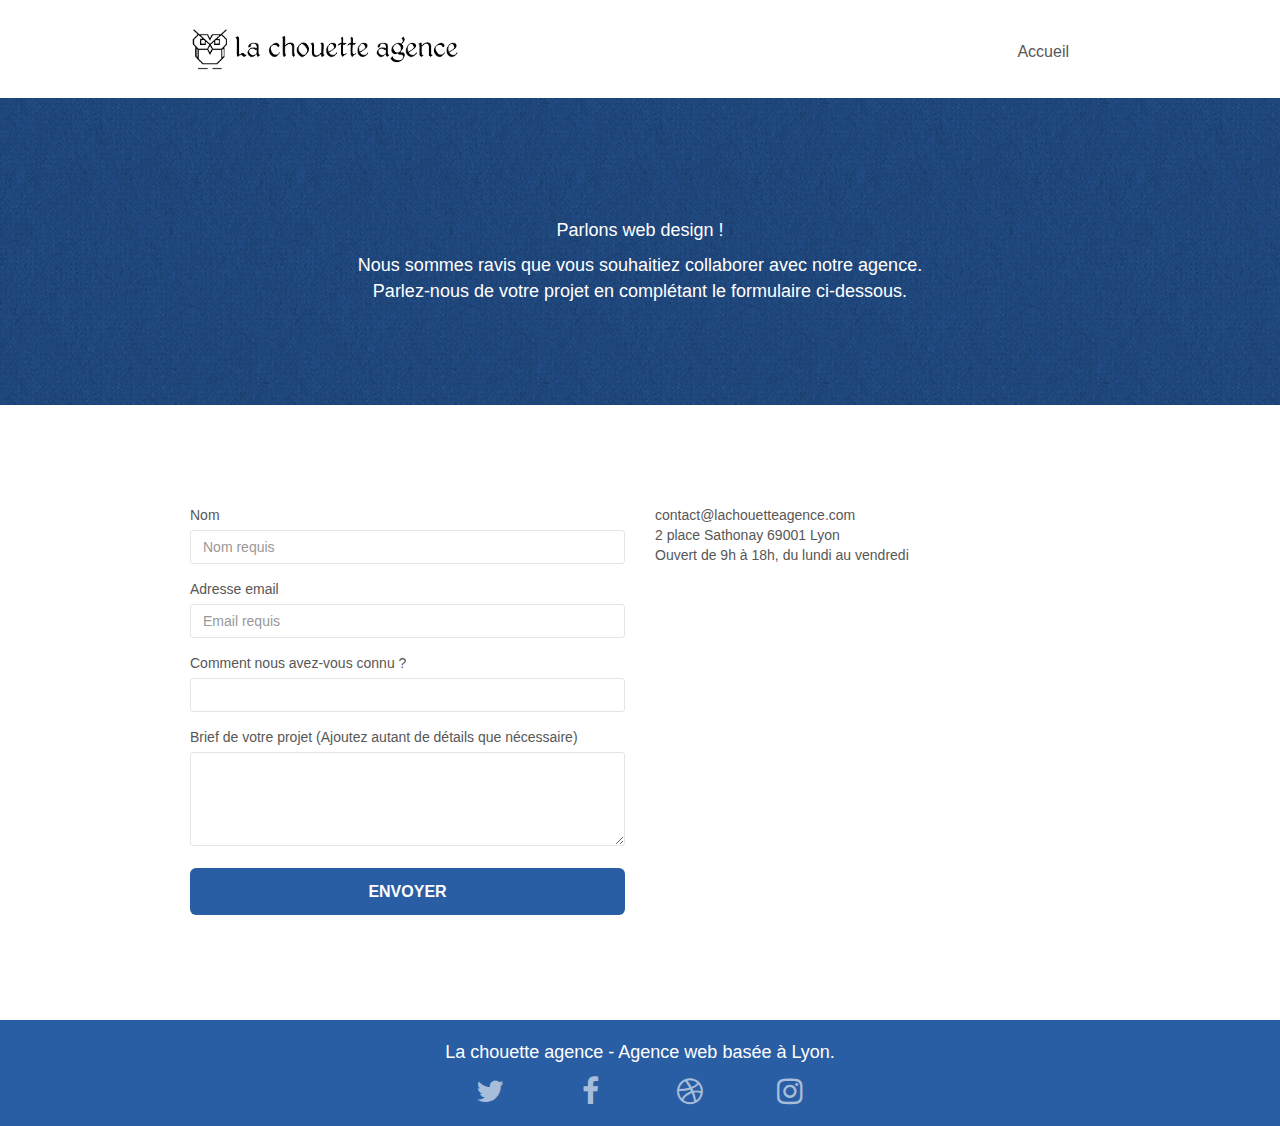
==== contact.html @ aca2b495 "Projet-4" ====
<!DOCTYPE html>
<html lang="fr">
<head>
    <meta charset="utf-8">
    <meta name="description" content="La chouette agence est une agence de Web Design basée sur Lyon qui aide les entreprises à devenir attractives et visible sur Internet">
	<meta name="viewport" content="width=device-width, initial-scale=1.0, viewport-fit=cover">
	
	<link rel="shortcut icon" type="image/png" href="img/favicon.jpg">
    <link rel="stylesheet" type="text/css" href="css/bootstrap.css">
	<link rel="stylesheet" type="text/css" href="css/style.css">
	<link rel="stylesheet" type="text/css" href="css/font-awesome.css">
	<link rel="stylesheet" type="text/css" href="css/et-line.css">

	<meta property="og:title" content="La Chouette Agence">
	<meta property="og:description" content="La chouette agence est une agence de Web Design basée sur Lyon qui aide les entreprises à devenir attractives et visible sur Internet">
	<meta property="og:image" content="img/picture-site">
	
	<meta name="twitter:title" content="La Chouette Agence">
	<meta name="twitter:description" content="La chouette agence est une agence de Web Design basée sur Lyon qui aide les entreprises à devenir attractives et visible sur Internet">
	<meta name="twitter:image" content="img/picture-site">
	<meta name="twitter:card" content="La_Chouette_Agence">
    
	<script src="./js/jquery-2.1.0.js" defer></script>
	<script src="./js/bootstrap.js" defer></script>
	<script src="./js/blocs.js" defer></script>
	<script src="./js/jqBootstrapValidation.js" defer></script>
	<script src="./js/formHandler.js" defer></script>
    <title>Contact</title>

<!-- Analytics -->
<!-- Analytics END -->
    
</head>
<body>
<!-- Principal conteneur -->
<div class="page-container">
    
<!-- bloc-0 -->
<header class="bloc bgc-white l-bloc " id="bloc-0">
	<div class="container bloc-sm">
		<nav class="navbar row">
			<div class="navbar-header">
				<a class="navbar-brand" href="index.html"><img src="img/la-chouette-agence.png" alt="atlanta web design logo"/></a>
				<button id="nav-toggle" type="button" class="ui-navbar-toggle navbar-toggle" data-toggle="collapse" data-target=".navbar-1">
					<span class="sr-only">Toggle navigation</span><span class="icon-bar"></span><span class="icon-bar"></span><span class="icon-bar"></span>
				</button>
			</div>
			<div class="collapse navbar-collapse navbar-1 special-dropdown-nav">
				<ul class="site-navigation nav navbar-nav">
					<li>
						<a href="index.html">Accueil</a>
					</li>
				</ul>
			</div>
		</nav>
	</div>
</header>
<!-- bloc-0 END -->

<main>

<!-- bloc-6 -->
<section class="bloc bg-dots-bg bg-repeat bgc-atomic-tangerine d-bloc bloc-bg-texture texture-paper" id="bloc-6">
	<div class="container bloc-lg">
		<div class="row">
			<div class="col-sm-12">
				<h2 class="text-center hero-bloc-text tc-white" id="taille">
					Parlons web design !
				</h2>
				<p class="text-center mg-lg tc-white tight-width-whitespace">
					Nous sommes ravis que vous souhaitiez collaborer avec notre agence.<br>
					Parlez-nous de votre projet en complétant le formulaire ci-dessous.
				</p>
			</div>
		</div>
	</div>
</section>
<!-- bloc-6 END -->

<!-- bloc-7 -->
<div class="bloc bgc-white l-bloc" id="bloc-7">
	<div class="container bloc-lg">
		<div class="row">
			<div class="col-sm-6">
				<form id="form_1" novalidate>
					<div class="form-group">
						<label for="name">
							Nom
						</label>
						<input id="name" class="form-control" placeholder="Nom requis" required />
					</div>
					<div class="form-group">
						<label for="email">
							Adresse email
						</label>
						<input id="email" class="form-control" type="email" placeholder="Email requis" required />
					</div>
					<div class="form-group">
						<label for="input_504">
							Comment nous avez-vous connu ?
						</label>
						<input class="form-control" type="email" required id="input_504" />
					</div>
					<div class="form-group">
						<label for="message">
							Brief de votre projet (Ajoutez autant de détails que nécessaire)<br>
						</label><textarea id="message" class="form-control" rows="4" cols="50" required></textarea>
					</div> 
					<button class="bloc-button btn btn-lg btn-block cta-hero btn-atomic-tangerine" type="submit">
						Envoyer
					</button>
				</form>
			</div>
			<div class="col-sm-6">
				<p>
					contact@lachouetteagence.com<br>2 place Sathonay 69001 Lyon<br>Ouvert de 9h à 18h, du lundi au vendredi<br>
				</p>
			</div>
		</div>
	</div>
</div>
<!-- bloc-7 END -->

</main>

<!-- Footer - bloc-8 -->
<footer class="bloc bgc-atomic-tangerine d-bloc" id="bloc-8">
	<div class="container bloc-sm">
		<div class="row">
			<div class="col-sm-12">
				<p class="text-center white">
					La chouette agence - Agence web basée à Lyon.
				</p>
				<nav class="row row-no-gutters social">
					<div class="col-sm-3">
						<div class="text-center">
							<a aria-label="twitter" class="social" href="https://twitter.com"><span class="fa fa-twitter icon-md"></span></a>
						</div>
					</div>
					<div class="col-sm-3">
						<div class="text-center">
							<a aria-label="facebook" class="social" href="https://facebook.fr"><span class="fa fa-facebook icon-md"></span></a>
						</div>
					</div>
					<div class="col-sm-3">
						<div class="text-center">
							<a aria-label="dribbble" class="social" href="http://dribbble.com"><span class="fa fa-dribbble icon-md"></span></a>
						</div>
					</div>
					<div class="col-sm-3">
						<div class="text-center">
							<a aria-label="instagram" class="social" href="http://instagram.com"><span class="fa fa-instagram icon-md"></span></a>
						</div>
					</div>
				</nav>
			</div>
		</div>
	</div>
</footer>
<!-- Footer - bloc-8 END -->

</div>
<!-- Principal conteneur END -->
    

</body>
</html>
---- css/style.css ----
body {
	margin:0;
	padding:0;
	background:#fff;
	overflow-x:hidden;
	-webkit-font-smoothing:antialiased;
	-moz-osx-font-smoothing:grayscale;
	}

a,button {
	transition:all .3s ease-in-out;
	outline:0!important;
	}

a:hover {
	text-decoration:none;
	cursor:pointer;
	}

#page-loading-blocs-notifaction {
	position:fixed;
	top:0;
	bottom:0;
	width:100%;
	z-index:100000;
	background:#fff url(img/pageload-spinner.gif) no-repeat center;
	}

.bloc{
	clear:both;
	background:50% 50% no-repeat;
	padding:0 50px;
	-webkit-background-size:cover;
	-moz-background-size:cover;
	-o-background-size:cover;
	background-size:cover;
	position:relative
}

.bloc, .container{
	padding-left:0;
	padding-right:0;
	}

.bloc-lg{
	padding:100px 50px;
	}

.bloc-md{
	padding:50px;
	}

.bloc-sm{
	padding:20px 50px;
	}

.bg-b-edge,.bg-bl-edge,.bg-br-edge,.bg-center,.bg-l-edge,.bg-r-edge,.bg-repeat,.bg-t-edge,.bg-tl-edge,.bg-tr-edge{
	-webkit-background-size:auto!important;
	-moz-background-size:auto!important;
	-o-background-size:auto!important;
	background-size:auto!important;
	}

.bg-repeat{
	background:repeat;
	}

.bg-t-edge{
	background:top no-repeat;
	}

.bloc-bg-texture::before{
	content:"";
	background-size:2px 2px;
	position:absolute;
	top:0;
	bottom:0;
	left:0;
	right:0;
	}

.texture-paper::before{
	background:url(../img/texture-paper.png);
	background-size:280px 280px;
	}

.b-parallax{
	background-attachment:fixed;
	}

.d-bloc{
	color:rgba(255,255,255,.7);
	}

.d-bloc button:hover{
	color:rgba(255,255,255,.9);
	}

.d-bloc .icon-round,.d-bloc .icon-rounded,.d-bloc .icon-semi-rounded-a,.d-bloc .icon-semi-rounded-b,.d-bloc .icon-square{
	border-color:rgba(255,255,255,.9);
	}

.d-bloc .divider-h span{
	border-color:rgba(255,255,255,.2);
	}

.d-bloc .a-btn,.d-bloc .navbar a,.d-bloc .navbar-brand,.d-bloc a .icon-lg,.d-bloc a .icon-md,.d-bloc a .icon-sm,.d-bloc a .icon-xl,.d-bloc h1 a,.d-bloc h2 a,.d-bloc h3 a,.d-bloc h4 a,.d-bloc h5 a,.d-bloc h6 a,.d-bloc p a{
	color:rgba(255,255,255,.6);
	}

.d-bloc .a-btn:hover,.d-bloc .navbar a:hover,.d-bloc .navbar-brand:hover,.d-bloc a:hover .icon-lg,.d-bloc a:hover .icon-md,.d-bloc a:hover .icon-sm,.d-bloc a:hover .icon-xl,.d-bloc h1 a:hover,.d-bloc h2 a:hover,.d-bloc h3 a:hover,.d-bloc h4 a:hover,.d-bloc h5 a:hover,.d-bloc h6 a:hover,.d-bloc p a:hover{
	color:#fff;
	}

.d-bloc .navbar-toggle .icon-bar{
	background:#fff;
	}

.d-bloc .btn-wire,.d-bloc .btn-wire:hover{
	color:#fff;
	border-color:#fff;
	}

.d-bloc .panel{
	color:rgba(0,0,0,.5);
	}

.d-bloc .panel button:hover{
	color:rgba(0,0,0,.7);
	}

.d-bloc .panel icon{
	border-color:rgba(0,0,0,.7);
	}

.d-bloc .panel .divider-h span{
	border-color:rgba(0,0,0,.1);
	}

.d-bloc .panel .a-btn{
	color:rgba(0,0,0,.6);
	}

.d-bloc .panel .a-btn:hover{
	color:#000;
	}

.d-bloc .panel .btn-wire,.d-bloc .panel .btn-wire:hover{
	color:rgba(0,0,0,.7);
	border-color:rgba(0,0,0,.3);	
    }

.d-bloc .panel,.l-bloc{
	color:rgba(0,0,0,.5);
	}

.d-bloc .panel button:hover,.l-bloc button:hover{
	color:rgba(0,0,0,.7);
	}

.l-bloc .icon-round,.l-bloc .icon-rounded,.l-bloc .icon-semi-rounded-a,.l-bloc .icon-semi-rounded-b,.l-bloc .icon-square{
	border-color:rgba(0,0,0,.7);
	}

.d-bloc .panel .divider-h span,.l-bloc .divider-h span{
	border-color:rgba(0,0,0,.1);
	}

.d-bloc .panel .a-btn,.l-bloc .a-btn,.l-bloc .navbar a,.l-bloc .navbar-brand,.l-bloc a .icon-lg,.l-bloc a .icon-md,.l-bloc a .icon-sm,.l-bloc a .icon-xl,.l-bloc h1 a,.l-bloc h2 a,.l-bloc h3 a,.l-bloc h4 a,.l-bloc h5 a,.l-bloc h6 a,.l-bloc p a{
	color:rgba(0,0,0,.6);
	}

.d-bloc .panel .a-btn:hover,.l-bloc .a-btn:hover,.l-bloc .navbar a:hover,.l-bloc .navbar-brand:hover,.l-bloc a:hover .icon-lg,.l-bloc a:hover .icon-md,.l-bloc a:hover .icon-sm,.l-bloc a:hover .icon-xl,.l-bloc h1 a:hover,.l-bloc h2 a:hover,.l-bloc h3 a:hover,.l-bloc h4 a:hover,.l-bloc h5 a:hover,.l-bloc h6 a:hover,.l-bloc p a:hover{
	color:#000;
	}

.l-bloc .navbar-toggle .icon-bar{
	color:rgba(0,0,0,.6);
	}

.d-bloc .panel .btn-wire,.d-bloc .panel .btn-wire:hover,.l-bloc .btn-wire,.l-bloc .btn-wire:hover{
	color:rgba(0,0,0,.7);
	border-color:rgba(0,0,0,.3);
	}

.voffset{
	margin-top:30px;
	}

.voffset-lg{
	margin-top:80px;
	}

.row-no-gutters{
	margin-right:0;
	margin-left:0;
	}

.row.row-no-gutters>[class*=" col-"],.row.row-no-gutters>[class^=col-]{
	padding-right:0;
	padding-left:0;
	}

#bloc-1-hero h1{
		font-size:30px;
		}

.navbar{
	margin-bottom:0;
	z-index:1;
	}

.navbar-brand{
	height:auto;
	padding:3px 15px;
	font-size:25px;
	font-weight:normal;
	font-weight:600;
	line-height:44px;
	}

.navbar-brand img{
	max-height: 50px;
	margin:0px 5px 0px 0px;
	display:inline;
	}

.navbar-brand img[src$=svg]{min-width:100px}.nav-center .navbar-brand img{
	margin:0;
	}

.navbar .nav{
	padding-top:2px;
	float:right;
	z-index:1;
	}

.nav>li{
	float:left;
	margin-top:4px;
	font-size:16px;
	}

.navbar-nav .open .dropdown-menu>li>a{
	text-align:inherit;
	}

.nav>li a:focus,.nav>li a:hover{
	background:0 0;
	}

.navbar-toggle{
	margin:10px 10px 0px 0px;
	border:0;
	}

.navbar-toggle:hover{
	background:0px 0px !important;
	}

.navbar-toggle .icon-bar{
	background-color:rgba(0,0,0,.5);
	width:26px;
	}

.nav-invert .navbar .nav{
	float:left;
	}

.nav-invert .navbar-brand,.nav-invert .navbar-header{
	float:right;
	position:relative;
	z-index:2;
	}

@media (min-width:768px){
	.site-navigation{
		position:absolute;
		top:50%;
		right:20px;
		transform:translate(0,-50%);
		-webkit-transform:translateY(-50%);
		}

	.nav>li .dropdown-menu a,.nav>li .dropdown-menu a:hover{
		color:#484848;
		}

	.nav-invert .site-navigation{
		left:0;
		right:0;
		}

	.nav-center{
		text-align:center;
		}

	.nav-center .navbar-header{
		width:100%;
		}

	.nav-center .nav>li,.nav-center .navbar-brand,.nav-center .navbar-header{
		float:none;
		display:inline-block;
		}

	.nav-center .site-navigation{
		position:relative;width:100%;
		right:0;
		margin-right:0;
		margin-top:20px;
		}

	.nav-center.mini-nav .navbar-toggle{
		float:none;
		margin:10px auto 0;
		}
}

.nav>li>.dropdown a{
	background:0 0!important;
	display:block;
	padding:14px 15px;
	}

nav .caret{
	margin:0px 5px;
	}

.dropdown-menu .dropdown-menu{
	top:-8px;
	left:100%;
	}

.dropdown-menu .dropmenu-flow-right{
	top:100%;
	left:0;
	margin-left:-1px;
	border-top-left-radius:0;
	border-top-right-radius:0;
	}

.dropdown-menu .dropdown span{
	border:4px solid #000;
	border-top-color:transparent;
	border-right-color:transparent;
	border-bottom-color:transparent;
	margin:6px -5px 0 0!important;
	float:right;
	}

.mg-md{
	margin-top:10px;
	margin-bottom:20px;
	}


.mg-lg{
	margin-top:10px;
	margin-bottom:40px;
	}

.btn{
	margin:0px 5px 5px 0px;
	}

.btn.pull-right{
	margin:0px 0px 5px 5px;
	}

.btn-d,.btn-d:focus,.btn-d:hover{
	color:#fff;
	background:rgba(0,0,0,.3);
	}

button{
	outline:0!important;
	}

.btn-rd{
	border-radius:40px;
	}

.btn-clean{
	border:1px solid rgba(0,0,0,.08);
	border-bottom-color:rgba(0,0,0,.1);
	text-shadow:0px 1px 0px rgba(0,0,1,.1);
	box-shadow:0px 1px 3px rgba(0,0,1,.25) inset 0px 1px 0px 0px rgba(255,255,255,.15);
	}

.icon-md{
	font-size:30px!important;
	}

.icon-lg{
	font-size:60px!important;
	}

.sm-shadow{
	text-shadow:0px 1px 2px rgba(0,0,0,.3);
	}

.panel-sq,.panel-sq .panel-footer,.panel-sq .panel-heading{
	border-radius:0;
	}

.panel-rd{
	border-radius:30px;
	}

.panel-rd .panel-heading{
	border-radius:29px 29px 0px 0px;
	}

.panel-rd .panel-footer{
	border-radius:0px 0px 29px 29px;
	}

#description{
 font-size: 20px;
}

.contenus{
  font-size: 20px;
}

#ready{
	font-size: 20px;
}

footer p{
  color: white!important;
}

.form-control{
	border-color:rgba(0,0,0,.1);
	box-shadow:none;
	}

.scrollToTop{
	width:40px;
	height:40px;
	position:fixed;
	bottom:20px;
	right:20px;
	opacity:0;
	z-index:500;
	transition:all .3s ease-in-out;
	background-color: #2a5ea4;
	border:solid 1px white;
    }

.scrollToTop span{
	margin-top:6px;
	}
.scrollToTop:hover{
	background-color: #592aa4;
}	

.showScrollTop{
	font-size:14px;
	opacity:1;
	}

.text-center{
 font-size: 16px;
}

a[data-lightbox]{
	position:relative;
	display:block;
	text-align:center;
	}

a[data-lightbox]:hover::before{
	content:"+";
	font-family:HelveticaNeue-Light,"Helvetica Neue Light","Helvetica Neue",Helvetica,Arial;
	font-size:32px;
	width:50px;
	height:50px;
	margin-left:-25px;
	border-radius:50%;
	background:rgba(0,0,0,.6);
	color:#fff;
	font-weight:100;
	z-index:1;
	position:absolute;
	top:50%;
	transform:translateY(-50%);
	-webkit-transform:translateY(-50%);
	}

a[data-lightbox]:hover img{
	opacity:.6;
	-webkit-animation-fill-mode:none;
	animation-fill-mode:none;
	}

#lightbox-modal{
	display:flex;
	align-items:center;
	}

#lightbox-modal .modal-dialog{
	width:90%;
	max-width:900px;
	margin:0 auto 0;
	}

#lightbox-modal .modal-dialog img{
	max-height:90vh;
	margin:0 auto;
	}

.lightbox-caption{
	padding:20px;
	color:#fff;
	background:rgba(0,0,0,.5);
	position:absolute;
	left:15px;
	right:15px;
	bottom:5px;
	font-size: 16px;
	}

.close-lightbox{
	color:#fff;
	font-size:30px;
	position:absolute;
	top:20px;
	right:20px;
	z-index:20;
	background: rgba(0, 0, 0, .5);
	border:none;
	line-height:30px;
	padding:0 9px 5px;
	opacity:.3;
	}

.close-lightbox:hover,.next-lightbox:hover,.prev-lightbox:hover{
	opacity:1;
	color:#fff;
	}

.next-lightbox,.prev-lightbox{
	font-size:20px;
	color:rgba(255,255,255,.9);
	background:rgba(0,0,0,.5);
	transition:all .2s ease-in-out;
	position:absolute;
	top:45%;
	z-index:1;
	opacity:.4;
	}

.next-lightbox{
	padding:6px 8px 1px 13px;
	right:25px;
	}

.prev-lightbox{
	padding:6px 13px 1px 10px;
	left:25px;
	}

.snapshot-lb .modal-body{
	padding-bottom:45px;
	}

.snapshot-lb .lightbox-caption{
	padding:0;
	color:rgba(0,0,0,.5);
	background:0 0;
	}

.btn,a,h1,h2,h3,h4,h5,h6,label,p{
	font-family:helvetica;
	font-weight:400;
	color:#575757!important;
	}

.container{
	max-width:1000px;
	}

.hero-bloc-text{
	font-size:38px;
	}

.hero-bloc-text-sub{
	font-size:36px;
	}

.statement-bloc-text{
	line-height:26px;
	font-style:italic;
	font-size:20px;
	text-align:center;
	font-weight:lighter;
	max-width:520px;
	margin:auto;
	}

.tight-width-whitespace{
	max-width:600px;
	margin:auto;
	}

.h1{
	font-size:20px;
	font-family:"Open Sans";
	}

.cta-hero{
	margin-top:22px;
	text-transform:uppercase;
	padding:12px 28px 12px 28px;
	font-size:16px;
	font-weight:700;
	}

.social{
	max-width:400px;
	margin:auto;
	display:flex;
	justify-content:space-around;
	}

h2{
	font-size:20px;
	line-height:1.4em;
	}

h3{
	text-transform:uppercase;
	font-weight:700;
	color:#333!important;
	}

.fa-chevron-up{
 color: white;
}

.med-width-whitespace{
	max-width:800px;
	margin:auto;
	box-shadow:0 0 0 color:#000;
	}

h1{
	color:#333!important;
	}

h4{
	color:#333!important;
	}

.icons{
	margin-bottom:14px;
	margin-top:24px;
	}

.white{
	color:#fff!important;
	font-size: 18px;
	}

.portfolio-thumb{
	margin-bottom:24px;
	}

.portfolio-row{
	margin-bottom:44px;
	margin-top:50px;
	}

.avatar{
	box-shadow:0px 4px 9px rgba(0,0,0,.3)
	}

.black-background{
	background-color:rgba(165,147,99,.7);
	padding:40px 40px 40px 40px;
	}

.bold-link{
	font-weight:900;
	text-decoration:underline!important;
	}

.bgc-white{
	background-color:#fff;
	}

.bgc-dark-slate-blue{
	background-color:#364577;
	}

.bgc-atomic-tangerine{
	background-color:#2a5ea4;
	}

.tc-white{
	color:#fff!important;
	font-size: 18px;
	}

.btn-atomic-tangerine{
	background:#2a5ea4;
	color:#fff!important;
	}

.btn-atomic-tangerine:hover{
	background: #592aa4!important;
	color:#fff!important;
	}

.ltc-white{
	color:#fff!important;
	}

.ltc-white:hover{
	color:#ccc!important;
	}

.ltc-atomic-tangerine{
	color:#f3976c!important;
	}

.ltc-atomic-tangerine:hover{
	color:#c27956!important;
	}

.icon-dark-slate-blue{
	color:#364577!important;
	border-color:#364577!important;
	}

.bg-dots-bg{
	background-image:url(../img/dots-bg.png)
	}

.bg-lines-h2-bg{
	background-image:url(../img/lines-h2-bg.png)
	}

.bg-banniere{
	background-image:url(../img/la-chouette-agence-banniere.jpg)
	}

.bg-presentation{
	background-image:url(../img/image-de-presentation.bmp)
	}

@media (max-width:1024px){
	.bloc{
		padding-left:20px;
		padding-right:20px;
		}

	.bloc-tile-2.full-width-bloc .container,.bloc-tile-3.full-width-bloc .container,.bloc-tile-4.full-width-bloc .container,.bloc.full-width-bloc{
		padding-left:0;
		padding-right:0;
		}
}

@media (max-width:992px) and (min-width:768px){
		.navbar .nav{
			max-width:80%;
			}

		.nav-center.navbar .nav{
			max-width:100%;
			}

		}

@media only screen and (min-width:768px) and (max-width:1024px) and (orientation:landscape){
		.b-parallax{
			background-attachment:scroll;
		    }
	}

@media only screen and (min-width:1024px) and (max-width:1366px) and (-webkit-min-device-pixel-ratio:1.5){
		.b-parallax{
			background-attachment:scroll;
			}
}
			
@media (max-width:991px){
	.container{
		width:100%;
		}

	.b-parallax{
		background-attachment:scroll;
		}

	#hero-bloc,.page-container{
		overflow-x:hidden;
		position:relative;
		}

	.bloc-group,.bloc-group .bloc{
		display:block;
		width:100%;
		}

	.bloc-fill-screen .fill-bloc-bottom-edge,.bloc-fill-screen .fill-bloc-top-edge{
		padding:0px 20px;
	}
}

@media (max-width:767px){
	.page-container{
		overflow-x:hidden;
		position:relative;
		}

	#disqus_thread,h1,h2,h3,h4,h5,h6,p{
		padding-left:10px!important;
		padding-right:10px!important;
		}

	.b-parallax{
		background-attachment:scroll;
		}

	.navbar .nav{
		padding-top:0;
		border-top:1px solid rgba(0,0,0,.2);
		float:none!important;
		}

	.navbar.row{
		margin-left:0;
		margin-right:0;
		}

	.site-navigation{
		position:inherit;
		transform:none;
		-webkit-transform:none;
		-ms-transform:none;
		}

	.nav>li{
		margin-top:0;
		border-bottom:1px solid rgba(0,0,0,.1);
		background:rgba(0,0,0,.05);
		text-align:left;
		padding-left:15px;
		width:100%;
		}

	.nav>li:hover{
		background:rgba(0,0,0,.08);
		}

	.dropdown .dropdown a .caret{
		float:none;
		margin:5px 0px 0px 10px!important;
		border:4px solid #000;
		border-bottom-color:transparent;
		border-right-color:transparent;
		border-left-color:transparent;
		}

	#hero-bloc .navbar .nav{
		background:rgba(0,0,0,.8);
		}

	#hero-bloc .navbar .nav a{
		color:rgba(255,255,255,.6);
		}

	.hero{
		padding:50px 0px;
		}

	.hero-nav{
		left:-1px;
		right:-1px;
		}

	.navbar-collapse{
		padding:0;
		overflow-x:hidden;
		-webkit-box-shadow:none;
		box-shadow:none;
		}

	.navbar-brand img{
		max-height:40px;
		width:auto;
		}

	.nav-invert .navbar-header{
		float:none;
		width:100%;
		}

	.nav-invert .navbar-toggle{
		float:left;
		margin-left:10px;
		}

	.bloc{
		padding-left:0;
		padding-right:0;
		}

	.bloc-lg,.bloc-xl,.bloc-xxl{
		padding:40px 0px;
		}

	.bloc-md,.bloc-sm{
		padding-left:0;
		padding-right:0;
		}

	.bloc-fill-screen .fill-bloc-bottom-edge,.bloc-fill-screen .fill-bloc-top-edge,.bloc-tile-2 .container,.bloc-tile-3 .container,.bloc-tile-4 .container{
		padding-left:0;
		padding-right:0;
		}

	.a-block{
		padding:0px 10px;
		}

	.btn-dwn{
		display:none;
		}

	.voffset{
		margin-top:5px;
		}

	.voffset-md{
		margin-top:20px;
		}

	.voffset-lg{
		margin-top:30px;
		}

	form{
		padding:5px;
		}

	.close-lightbox{
		display:inline-block;
		}

	.blocsapp-device-iphone5{
		background-size:216px 425px;
		padding-top:60px;
		width:216px;
		height:425px;
		}

	.blocsapp-device-iphone5 img{
		width:180px;
		height:320px;
		}
}

@media (max-width:400px){
	.bloc
	{
		padding-left:0;
		padding-right:0
		}
}

@media (max-width:767px){
	.bloc-mob-center-text{
		text-align:center
		}
}
---- css/et-line.css ----
@font-face{font-family:et-line;src:url(../fonts/et-line.eot);src:url(../fonts/et-line.eot?#iefix) format('embedded-opentype'), url(../fonts/et-line.woff) format('woff'), url(../fonts/et-line.ttf) format('truetype'), url(../fonts/et-line.svg#et-line) format('svg');font-weight:400;font-style:normal;font-display:swap;}
.et-icon-adjustments,
.et-icon-alarmclock,
.et-icon-anchor,
.et-icon-aperture,
.et-icon-attachment,
.et-icon-bargraph,
.et-icon-basket,
.et-icon-beaker,
.et-icon-bike,
.et-icon-book-open,
.et-icon-briefcase,
.et-icon-browser,
.et-icon-calendar,
.et-icon-camera,
.et-icon-caution,
.et-icon-chat,
.et-icon-circle-compass,
.et-icon-clipboard,
.et-icon-clock,
.et-icon-cloud,
.et-icon-compass,
.et-icon-desktop,
.et-icon-dial,
.et-icon-document,
.et-icon-documents,
.et-icon-download,
.et-icon-dribbble,
.et-icon-edit,
.et-icon-envelope,
.et-icon-expand,
.et-icon-facebook,
.et-icon-flag,
.et-icon-focus,
.et-icon-gears,
.et-icon-genius,
.et-icon-gift,
.et-icon-global,
.et-icon-globe,
.et-icon-googleplus,
.et-icon-grid,
.et-icon-happy,
.et-icon-hazardous,
.et-icon-heart,
.et-icon-hotairballoon,
.et-icon-hourglass,
.et-icon-key,
.et-icon-laptop,
.et-icon-layers,
.et-icon-lifesaver,
.et-icon-lightbulb,
.et-icon-linegraph,
.et-icon-linkedin,
.et-icon-lock,
.et-icon-magnifying-glass,
.et-icon-map,
.et-icon-map-pin,
.et-icon-megaphone,
.et-icon-mic,
.et-icon-mobile,
.et-icon-newspaper,
.et-icon-notebook,
.et-icon-paintbrush,
.et-icon-paperclip,
.et-icon-pencil,
.et-icon-phone,
.et-icon-picture,
.et-icon-pictures,
.et-icon-piechart,
.et-icon-presentation,
.et-icon-pricetags,
.et-icon-printer,
.et-icon-profile-female,
.et-icon-profile-male,
.et-icon-puzzle,
.et-icon-quote,
.et-icon-recycle,
.et-icon-refresh,
.et-icon-ribbon,
.et-icon-rss,
.et-icon-sad,
.et-icon-scissors,
.et-icon-scope,
.et-icon-search,
.et-icon-shield,
.et-icon-speedometer,
.et-icon-strategy,
.et-icon-streetsign,
.et-icon-tablet,
.et-icon-target,
.et-icon-telescope,
.et-icon-toolbox,
.et-icon-tools,
.et-icon-tools-2,
.et-icon-trophy,
.et-icon-tumblr,
.et-icon-twitter,
.et-icon-upload,
.et-icon-video,
.et-icon-wallet,
.et-icon-wine{font-family:"et-line";font-style:normal;font-weight:400;font-variant:normal;text-transform:none;line-height:1;-webkit-font-smoothing:antialiased;-moz-osx-font-smoothing:grayscale;display:inline-block}
.et-icon-mobile:before{content:"\e000"}
.et-icon-laptop:before{content:"\e001"}
.et-icon-desktop:before{content:"\e002"}
.et-icon-tablet:before{content:"\e003"}
.et-icon-phone:before{content:"\e004"}
.et-icon-document:before{content:"\e005"}
.et-icon-documents:before{content:"\e006"}
.et-icon-search:before{content:"\e007"}
.et-icon-clipboard:before{content:"\e008"}
.et-icon-newspaper:before{content:"\e009"}
.et-icon-notebook:before{content:"\e00a"}
.et-icon-book-open:before{content:"\e00b"}
.et-icon-browser:before{content:"\e00c"}
.et-icon-calendar:before{content:"\e00d"}
.et-icon-presentation:before{content:"\e00e"}
.et-icon-picture:before{content:"\e00f"}
.et-icon-pictures:before{content:"\e010"}
.et-icon-video:before{content:"\e011"}
.et-icon-camera:before{content:"\e012"}
.et-icon-printer:before{content:"\e013"}
.et-icon-toolbox:before{content:"\e014"}
.et-icon-briefcase:before{content:"\e015"}
.et-icon-wallet:before{content:"\e016"}
.et-icon-gift:before{content:"\e017"}
.et-icon-bargraph:before{content:"\e018"}
.et-icon-grid:before{content:"\e019"}
.et-icon-expand:before{content:"\e01a"}
.et-icon-focus:before{content:"\e01b"}
.et-icon-edit:before{content:"\e01c"}
.et-icon-adjustments:before{content:"\e01d"}
.et-icon-ribbon:before{content:"\e01e"}
.et-icon-hourglass:before{content:"\e01f"}
.et-icon-lock:before{content:"\e020"}
.et-icon-megaphone:before{content:"\e021"}
.et-icon-shield:before{content:"\e022"}
.et-icon-trophy:before{content:"\e023"}
.et-icon-flag:before{content:"\e024"}
.et-icon-map:before{content:"\e025"}
.et-icon-puzzle:before{content:"\e026"}
.et-icon-basket:before{content:"\e027"}
.et-icon-envelope:before{content:"\e028"}
.et-icon-streetsign:before{content:"\e029"}
.et-icon-telescope:before{content:"\e02a"}
.et-icon-gears:before{content:"\e02b"}
.et-icon-key:before{content:"\e02c"}
.et-icon-paperclip:before{content:"\e02d"}
.et-icon-attachment:before{content:"\e02e"}
.et-icon-pricetags:before{content:"\e02f"}
.et-icon-lightbulb:before{content:"\e030"}
.et-icon-layers:before{content:"\e031"}
.et-icon-pencil:before{content:"\e032"}
.et-icon-tools:before{content:"\e033"}
.et-icon-tools-2:before{content:"\e034"}
.et-icon-scissors:before{content:"\e035"}
.et-icon-paintbrush:before{content:"\e036"}
.et-icon-magnifying-glass:before{content:"\e037"}
.et-icon-circle-compass:before{content:"\e038"}
.et-icon-linegraph:before{content:"\e039"}
.et-icon-mic:before{content:"\e03a"}
.et-icon-strategy:before{content:"\e03b"}
.et-icon-beaker:before{content:"\e03c"}
.et-icon-caution:before{content:"\e03d"}
.et-icon-recycle:before{content:"\e03e"}
.et-icon-anchor:before{content:"\e03f"}
.et-icon-profile-male:before{content:"\e040"}
.et-icon-profile-female:before{content:"\e041"}
.et-icon-bike:before{content:"\e042"}
.et-icon-wine:before{content:"\e043"}
.et-icon-hotairballoon:before{content:"\e044"}
.et-icon-globe:before{content:"\e045"}
.et-icon-genius:before{content:"\e046"}
.et-icon-map-pin:before{content:"\e047"}
.et-icon-dial:before{content:"\e048"}
.et-icon-chat:before{content:"\e049"}
.et-icon-heart:before{content:"\e04a"}
.et-icon-cloud:before{content:"\e04b"}
.et-icon-upload:before{content:"\e04c"}
.et-icon-download:before{content:"\e04d"}
.et-icon-target:before{content:"\e04e"}
.et-icon-hazardous:before{content:"\e04f"}
.et-icon-piechart:before{content:"\e050"}
.et-icon-speedometer:before{content:"\e051"}
.et-icon-global:before{content:"\e052"}
.et-icon-compass:before{content:"\e053"}
.et-icon-lifesaver:before{content:"\e054"}
.et-icon-clock:before{content:"\e055"}
.et-icon-aperture:before{content:"\e056"}
.et-icon-quote:before{content:"\e057"}
.et-icon-scope:before{content:"\e058"}
.et-icon-alarmclock:before{content:"\e059"}
.et-icon-refresh:before{content:"\e05a"}
.et-icon-happy:before{content:"\e05b"}
.et-icon-sad:before{content:"\e05c"}
.et-icon-facebook:before{content:"\e05d"}
.et-icon-twitter:before{content:"\e05e"}
.et-icon-googleplus:before{content:"\e05f"}
.et-icon-rss:before{content:"\e060"}
.et-icon-tumblr:before{content:"\e061"}
.et-icon-linkedin:before{content:"\e062"}
.et-icon-dribbble:before{content:"\e063"}
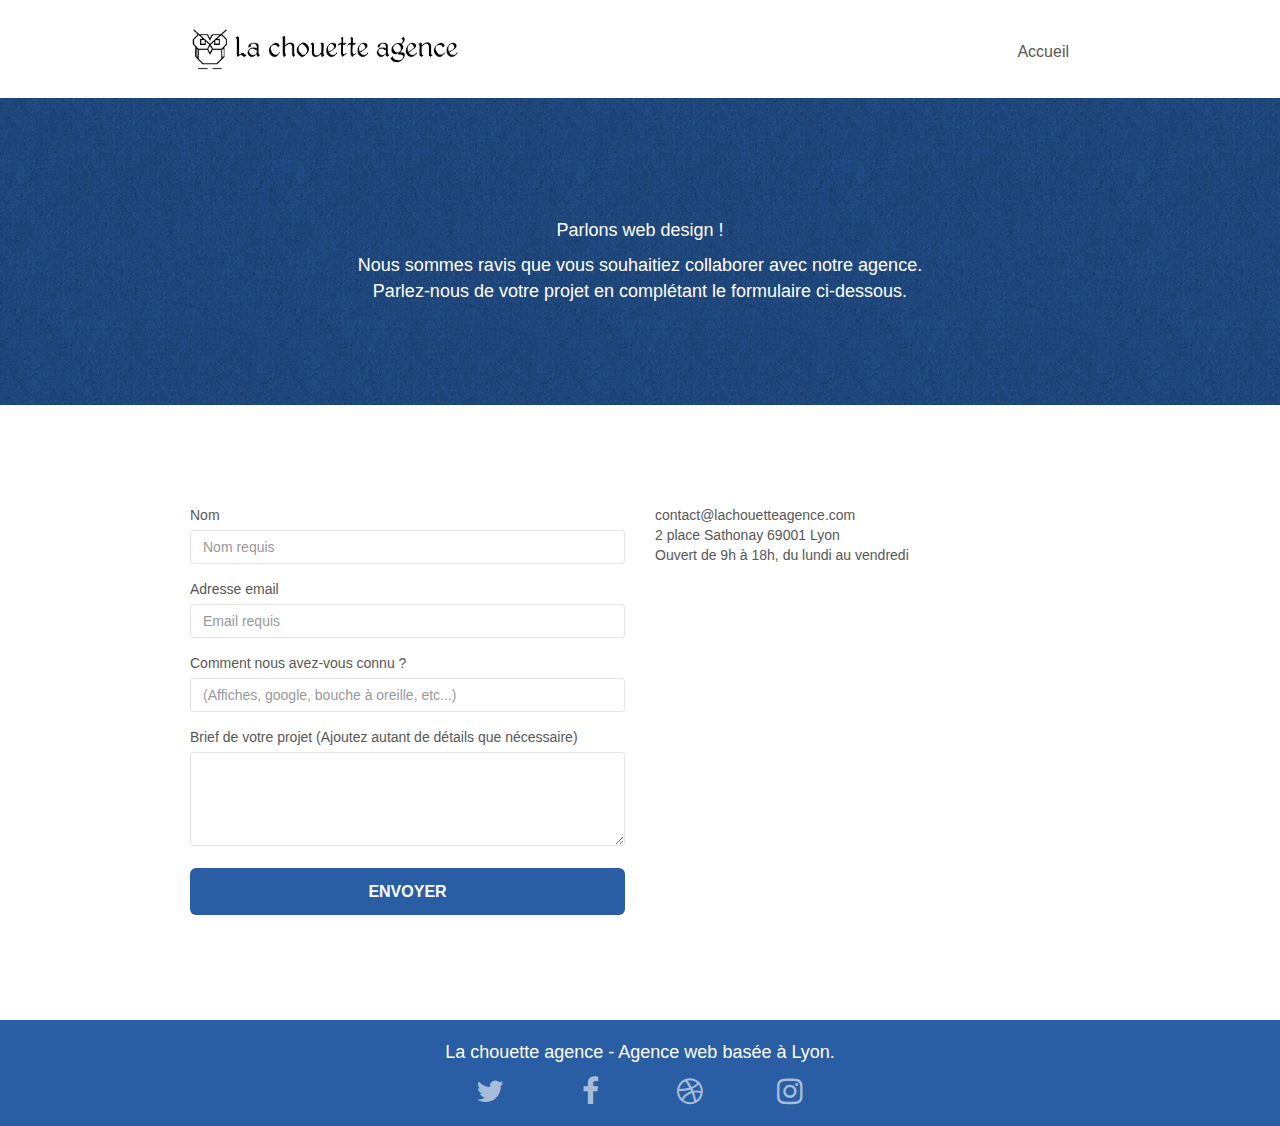
==== commit 8570256f: "Soutenance" ====
--- a/contact.html
+++ b/contact.html
@@ -4,6 +4,7 @@
     <meta charset="utf-8">
     <meta name="description" content="La chouette agence est une agence de Web Design basée sur Lyon qui aide les entreprises à devenir attractives et visible sur Internet">
 	<meta name="viewport" content="width=device-width, initial-scale=1.0, viewport-fit=cover">
+	<meta name="robots" content="index, follow">
 	
 	<link rel="shortcut icon" type="image/png" href="img/favicon.jpg">
     <link rel="stylesheet" type="text/css" href="css/bootstrap.css">
@@ -26,23 +27,23 @@
 	<script src="./js/jqBootstrapValidation.js" defer></script>
 	<script src="./js/formHandler.js" defer></script>
     <title>Contact</title>
+</head>
 
-<!-- Analytics -->
-<!-- Analytics END -->
-    
-</head>
 <body>
-<!-- Principal conteneur -->
+
 <div class="page-container">
     
-<!-- bloc-0 -->
+
 <header class="bloc bgc-white l-bloc " id="bloc-0">
 	<div class="container bloc-sm">
 		<nav class="navbar row">
 			<div class="navbar-header">
 				<a class="navbar-brand" href="index.html"><img src="img/la-chouette-agence.png" alt="atlanta web design logo"/></a>
 				<button id="nav-toggle" type="button" class="ui-navbar-toggle navbar-toggle" data-toggle="collapse" data-target=".navbar-1">
-					<span class="sr-only">Toggle navigation</span><span class="icon-bar"></span><span class="icon-bar"></span><span class="icon-bar"></span>
+					<span class="sr-only">Toggle navigation</span>
+					<span class="icon-bar"></span>
+					<span class="icon-bar"></span>
+					<span class="icon-bar"></span>
 				</button>
 			</div>
 			<div class="collapse navbar-collapse navbar-1 special-dropdown-nav">
@@ -55,12 +56,10 @@
 		</nav>
 	</div>
 </header>
-<!-- bloc-0 END -->
+
 
 <main>
-
-<!-- bloc-6 -->
-<section class="bloc bg-dots-bg bg-repeat bgc-atomic-tangerine d-bloc bloc-bg-texture texture-paper" id="bloc-6">
+  <section class="bloc bg-dots-bg bg-repeat bgc-atomic-tangerine d-bloc bloc-bg-texture texture-paper" id="bloc-6">
 	<div class="container bloc-lg">
 		<div class="row">
 			<div class="col-sm-12">
@@ -74,10 +73,8 @@
 			</div>
 		</div>
 	</div>
-</section>
-<!-- bloc-6 END -->
+  </section>
 
-<!-- bloc-7 -->
 <div class="bloc bgc-white l-bloc" id="bloc-7">
 	<div class="container bloc-lg">
 		<div class="row">
@@ -99,7 +96,7 @@
 						<label for="input_504">
 							Comment nous avez-vous connu ?
 						</label>
-						<input class="form-control" type="email" required id="input_504" />
+						<input class="form-control" placeholder="(Affiches, google, bouche à oreille, etc...)" required id="input_504" />
 					</div>
 					<div class="form-group">
 						<label for="message">
@@ -119,11 +116,8 @@
 		</div>
 	</div>
 </div>
-<!-- bloc-7 END -->
-
 </main>
 
-<!-- Footer - bloc-8 -->
 <footer class="bloc bgc-atomic-tangerine d-bloc" id="bloc-8">
 	<div class="container bloc-sm">
 		<div class="row">
@@ -157,11 +151,8 @@
 		</div>
 	</div>
 </footer>
-<!-- Footer - bloc-8 END -->
 
 </div>
-<!-- Principal conteneur END -->
-    
 
 </body>
 </html>--- a/css/style.css
+++ b/css/style.css
@@ -504,11 +504,11 @@
 #lightbox-modal .modal-dialog{
 	width:90%;
 	max-width:900px;
-	margin:0 auto 0;
+	margin:0 auto;
 	}
 
 #lightbox-modal .modal-dialog img{
-	max-height:90vh;
+	max-height: 320px;
 	margin:0 auto;
 	}
 
